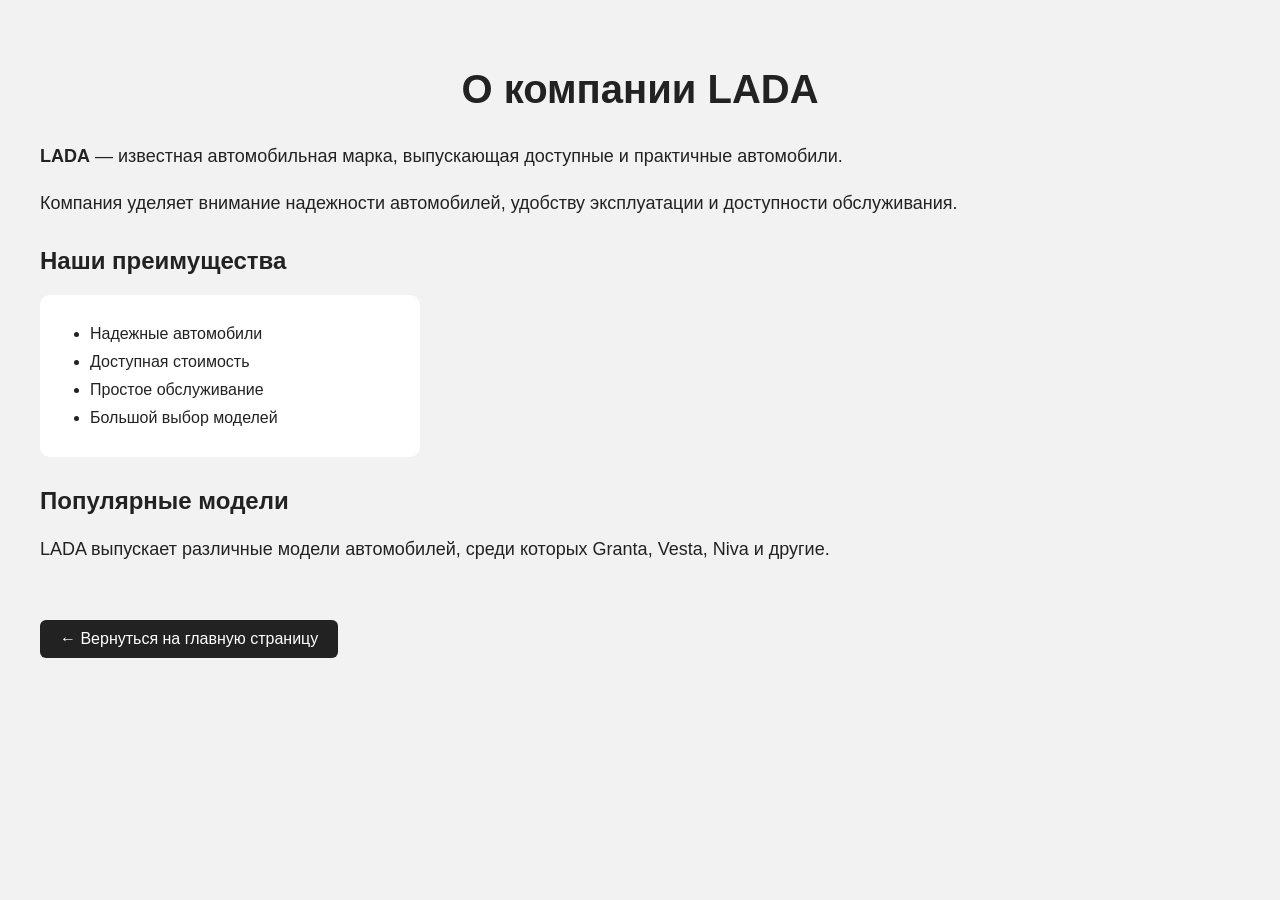
==== about.html @ 0d779931 "Add files via upload" ====
<!DOCTYPE html>
<html lang="ru">
<head>
    <link rel="stylesheet" href="style.css">
    <meta charset="UTF-8">
    <title>О компании LADA</title>
</head>

<body>

    <h1>О компании LADA</h1>

    <p>
        <strong>LADA</strong> — известная автомобильная марка,
        выпускающая доступные и практичные автомобили.
    </p>

    <p>
        Компания уделяет внимание надежности автомобилей,
        удобству эксплуатации и доступности обслуживания.
    </p>

    <h2>Наши преимущества</h2>

    <ul>
        <li>Надежные автомобили</li>
        <li>Доступная стоимость</li>
        <li>Простое обслуживание</li>
        <li>Большой выбор моделей</li>
    </ul>

    <h2>Популярные модели</h2>

    <p>
        LADA выпускает различные модели автомобилей,
        среди которых Granta, Vesta, Niva и другие.
    </p>

    <br>

    <a href="mysite.html">← Вернуться на главную страницу</a>

</body>
</html>
---- style.css ----
body {
    margin: 0;
    padding: 40px;
    font-family: Arial, sans-serif;
    background-color: #f2f2f2;
    color: #222;
}

h1 {
    text-align: center;
    font-size: 40px;
    margin-bottom: 30px;
}

h2 {
    margin-top: 30px;
}

p {
    font-size: 18px;
    line-height: 1.6;
}

ul {
    background: white;
    width: 300px;
    padding: 20px 40px;
    border-radius: 10px;
}

li {
    margin: 10px;
}

a {
    display: inline-block;
    margin-top: 20px;
    padding: 10px 20px;
    background-color: #222;
    color: white;
    text-decoration: none;
    border-radius: 6px;
}

a:hover {
    background-color: #555;
}
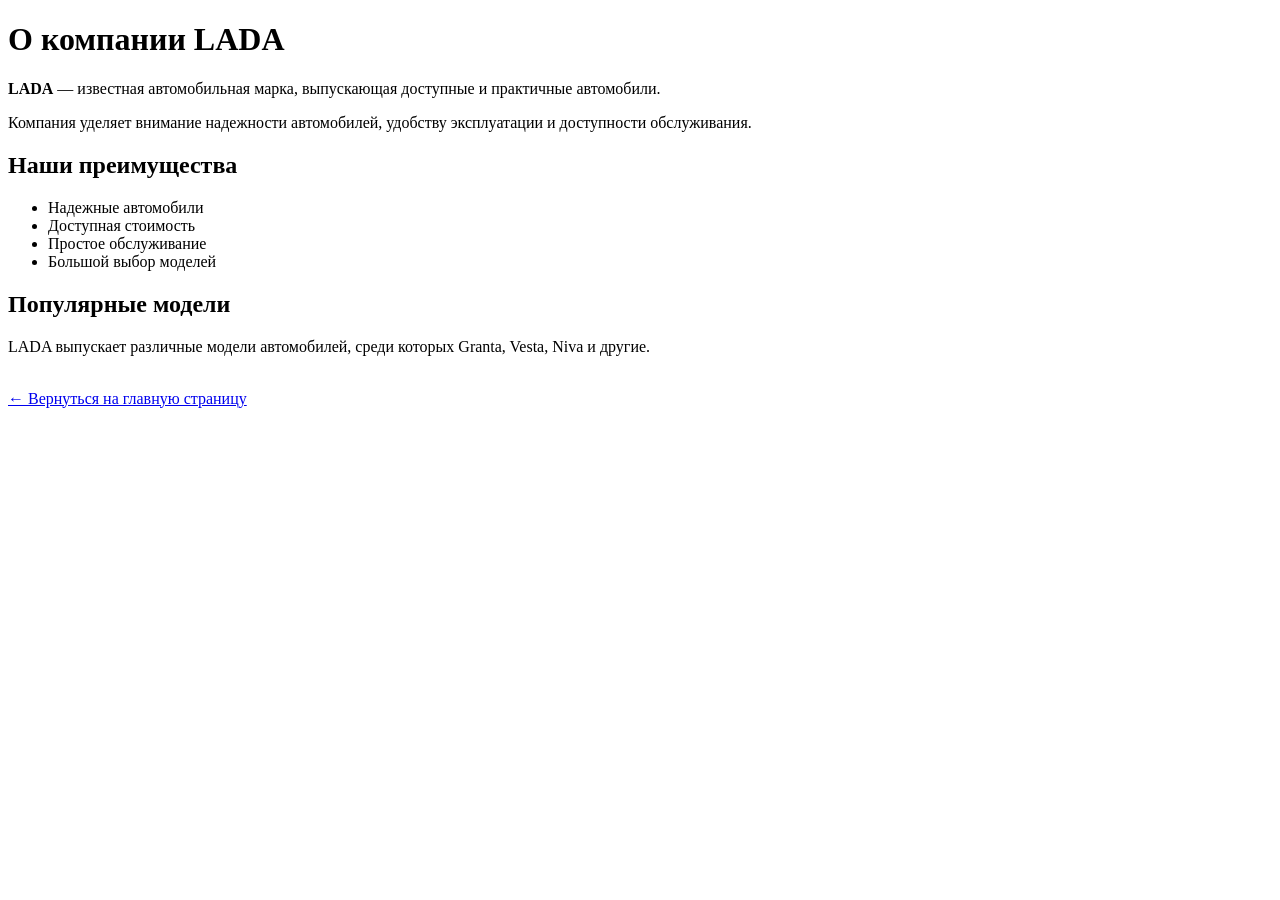
==== commit 9964661c: "Update about.html" ====
--- a/about.html
+++ b/about.html
@@ -1,7 +1,6 @@
 <!DOCTYPE html>
 <html lang="ru">
 <head>
-    <link rel="stylesheet" href="style.css">
     <meta charset="UTF-8">
     <title>О компании LADA</title>
 </head>
@@ -38,7 +37,7 @@
 
     <br>
 
-    <a href="mysite.html">← Вернуться на главную страницу</a>
+    <a href="index.html">← Вернуться на главную страницу</a>
 
 </body>
 </html>
